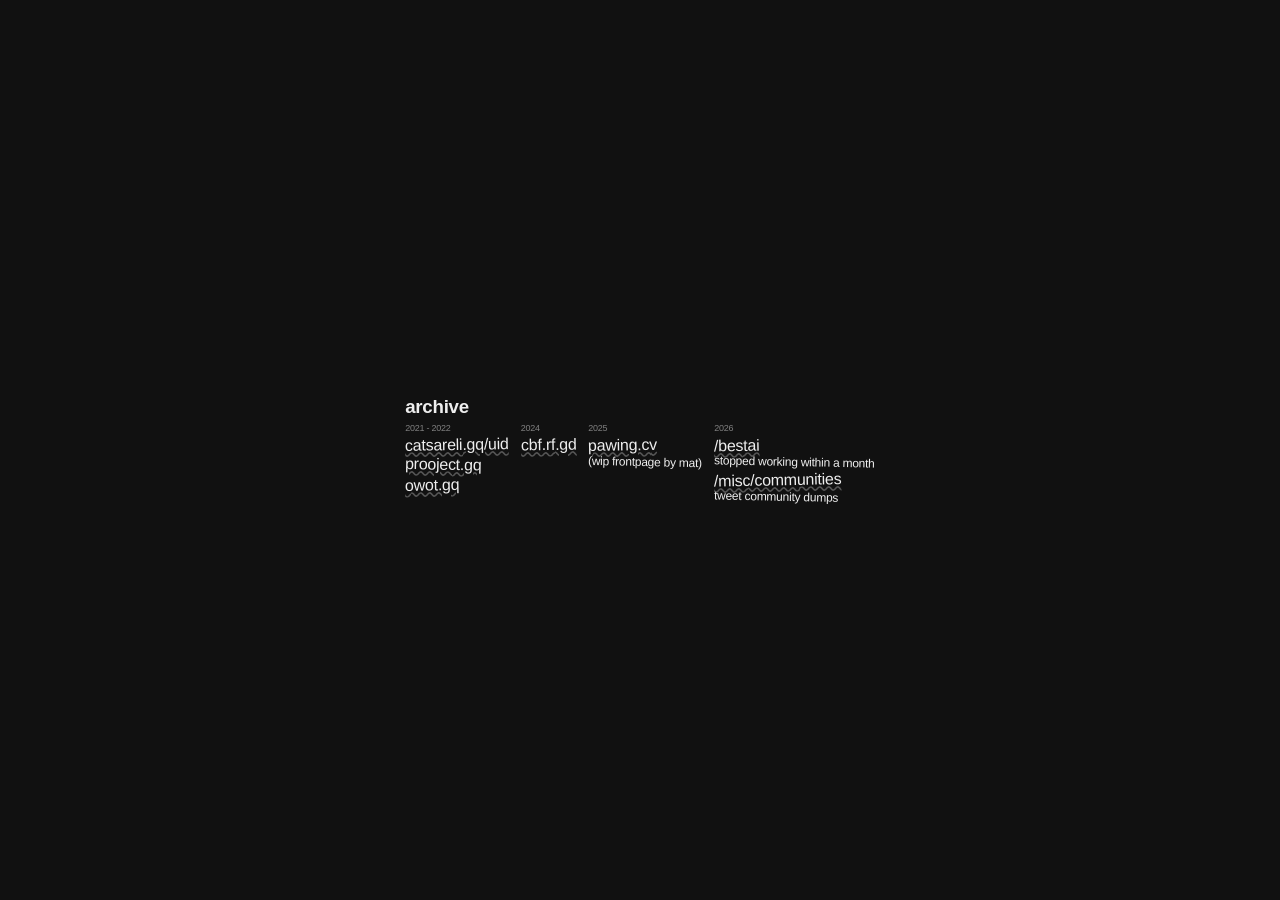
==== index.html @ 19122107 "Initial commit" ====
<!DOCTYPE html>
<html lang="en">
<head>

    <title>old sites</title>
    <link rel="icon" type="image/png" href="favicon.png">

    <meta charset="utf-8">
    <meta name="viewport" content="width=device-width, initial-scale=1">

    <meta name="googlebot" content="index,follow">
    <meta name="google" content="notranslate">

    <style>
        body {
            display: flex; align-items: center; justify-content: center;
            background: #111111; overflow: hidden;
            margin: 0; padding: 0; height: 100%; width: 100%;
            font-family: Arial, Tahoma, sans-serif;
        }
        .bg {
            position: fixed;
            left: 0; right: 0; top: 50%; transform: translateY(-15%);
            width: 100vw; height: 100vh;
            opacity: 0.25; z-index: -1; pointer-events: none;
            background-image: url("/assets/images/cityscape.png");
            background-repeat: repeat-x;
            background-position: center center;
            image-rendering: pixelated;
            mix-blend-mode: lighten;
        }
        h1, h2, h3 {margin: 0}

        /*//////////////////////////////////////////////////////////////////////*/

        .content {
            display: flex; align-items: center; justify-content: center;
            border-radius: 18px;
            max-width: 90vw; height: 100vh;
        }

        :any-link {
            color: #eee;
            text-decoration: underline wavy #555;
        }
        .text {
            display: flex; flex-direction: column; 
            letter-spacing: -0.25px;
            line-height: 1.25; color: #eeeeee;
        }
        .text .list {
            display: flex; flex-direction: row; 
            flex-wrap: wrap; 
            column-gap: 0.75em; row-gap: 0.75em
        }
        .text .list div {display: flex; flex-direction: column}

        a {
            display: inline-block;
            transform: rotate(1.1deg);
        }
        a:nth-of-type(1) {transform: rotate(-1.0deg)} a:nth-of-type(2) {transform: rotate(1.17deg)}
        a:nth-of-type(3) {transform: rotate(-1.12deg)} a:nth-of-type(4) {transform: rotate(1.1deg)}
        a:nth-of-type(5) {transform: rotate(-1.1deg)} a:nth-of-type(6) {transform: rotate(1.13deg)}
        a:nth-of-type(7) {transform: rotate(-1.14deg)} a:nth-of-type(8) {transform: rotate(1.13deg)}
        a:nth-of-type(9) {transform: rotate(-1.18deg)} a:nth-of-type(10) {transform: rotate(1.1deg)}

        .smaller {font-size: 0.75em}
        sub {font-size: 9px; opacity: 0.5; margin-top: 0.5em}

    </style>

</head>
<body>

    <div class="bg"></div>

    <div class="content">
        <div class="text">
            <h3>archive</h3>

            <div class="list">
                <div><sub>2021 - 2022</sub>
                <a href="catsareli.gq/uid">catsareli.gq/uid</a>
                <a href="prooject.gq">prooject.gq</a>
                <a href="owot.gq">owot.gq</a></div>

                <div><sub>2024</sub>
                <a href="cbf.rf.gd">cbf.rf.gd</a></div>

                <div><sub>2025</sub>
                <a href="pawing.cv">pawing.cv</a>
                <a class="smaller">(wip frontpage by mat)</a></div>

                <div><sub>2026</sub>
                <a href="bestai">/bestai</a>
                <a class="smaller">stopped working within a month</a>
                <a href="misc/communities">/misc/communities</a>
                <a class="smaller">tweet community dumps</a></div>
            </div>

        </div>
    </div>

</body>
</html>
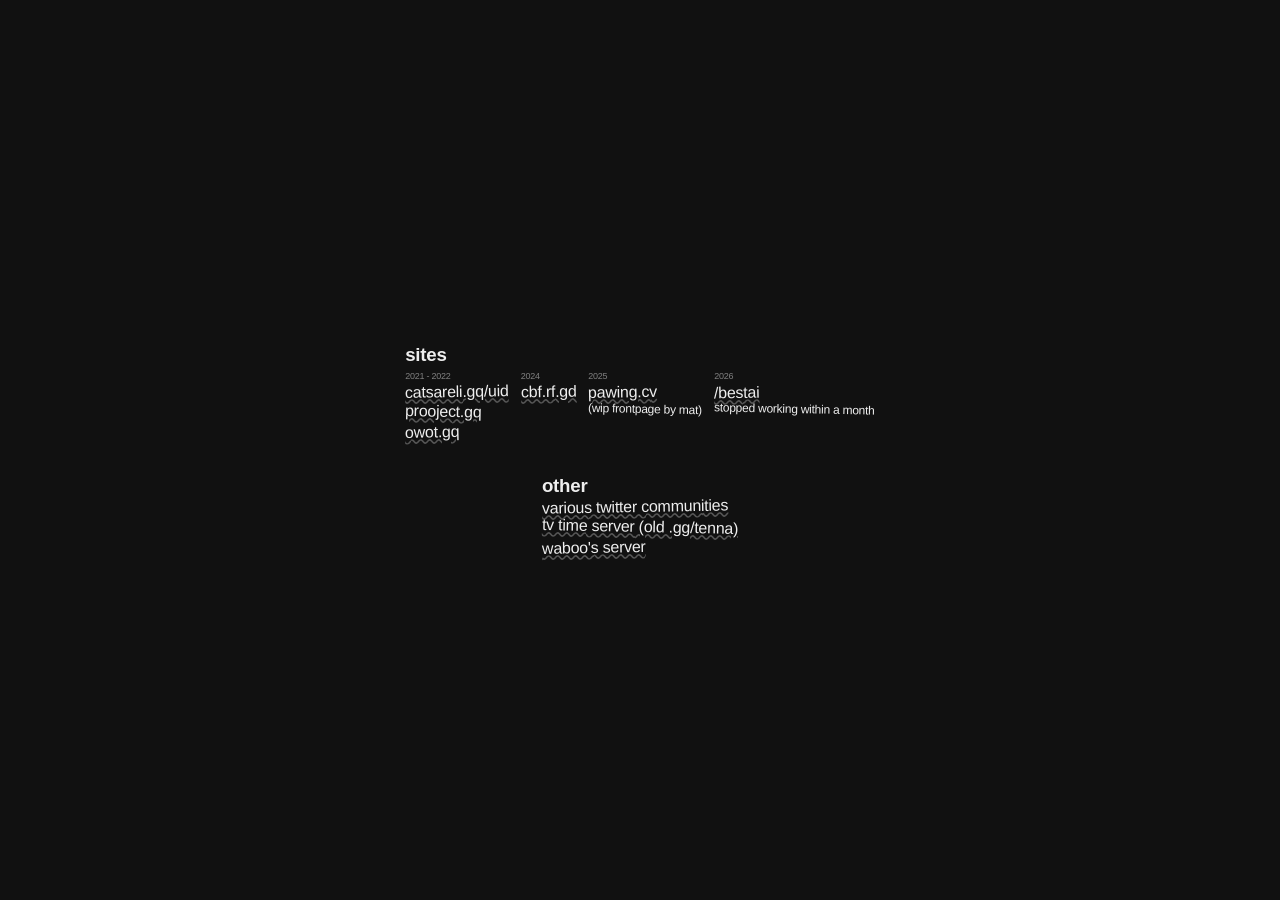
==== commit 93c3277f: "add proper links" ====
--- a/index.html
+++ b/index.html
@@ -2,7 +2,7 @@
 <html lang="en">
 <head>
 
-    <title>old sites</title>
+    <title>archive</title>
     <link rel="icon" type="image/png" href="favicon.png">
 
     <meta charset="utf-8">
@@ -13,7 +13,8 @@
 
     <style>
         body {
-            display: flex; align-items: center; justify-content: center;
+            display: flex;
+            align-items: center; justify-content: center;
             background: #111111; overflow: hidden;
             margin: 0; padding: 0; height: 100%; width: 100%;
             font-family: Arial, Tahoma, sans-serif;
@@ -23,7 +24,7 @@
             left: 0; right: 0; top: 50%; transform: translateY(-15%);
             width: 100vw; height: 100vh;
             opacity: 0.25; z-index: -1; pointer-events: none;
-            background-image: url("/assets/images/cityscape.png");
+            background-image: url("//coolsite.cv/assets/images/cityscape.png");
             background-repeat: repeat-x;
             background-position: center center;
             image-rendering: pixelated;
@@ -34,8 +35,9 @@
         /*//////////////////////////////////////////////////////////////////////*/
 
         .content {
-            display: flex; align-items: center; justify-content: center;
-            border-radius: 18px;
+            display: flex; flex-direction: column; 
+            align-items: center; justify-content: center;
+            border-radius: 18px; gap: 2em;
             max-width: 90vw; height: 100vh;
         }
 
@@ -77,8 +79,7 @@
 
     <div class="content">
         <div class="text">
-            <h3>archive</h3>
-
+            <h3>sites</h3>
             <div class="list">
                 <div><sub>2021 - 2022</sub>
                 <a href="catsareli.gq/uid">catsareli.gq/uid</a>
@@ -95,10 +96,14 @@
                 <div><sub>2026</sub>
                 <a href="bestai">/bestai</a>
                 <a class="smaller">stopped working within a month</a>
-                <a href="misc/communities">/misc/communities</a>
-                <a class="smaller">tweet community dumps</a></div>
+                </div>
             </div>
-
+        </div>
+        <div class="text">
+            <h3>other</h3>
+            <a href="misc/communities">various twitter communities</a>
+            <a href="misc/tenna">tv time server (old .gg/tenna)</a>
+            <a href="misc/waboo/general [1458735057073344687].html">waboo's server</a>
         </div>
     </div>
 
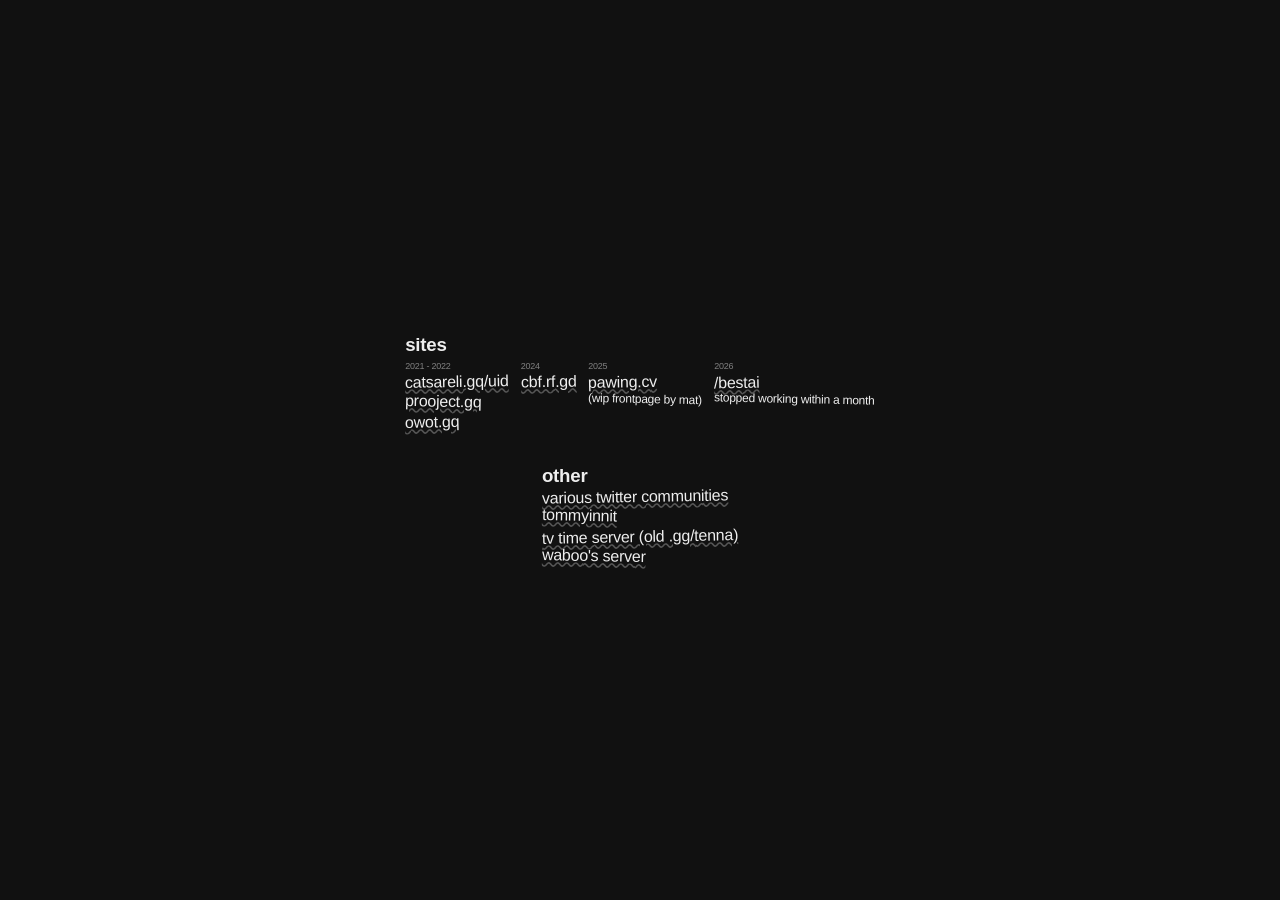
==== commit ca55ff4c: "+tommyinnit archive, NO MEDIA YET" ====
--- a/index.html
+++ b/index.html
@@ -101,7 +101,8 @@
         </div>
         <div class="text">
             <h3>other</h3>
-            <a href="misc/communities">various twitter communities</a>
+            <a href="misc/twitter/communities">various twitter communities</a>
+            <a href="misc/twitter/british">tommyinnit</a>
             <a href="misc/tenna">tv time server (old .gg/tenna)</a>
             <a href="misc/waboo/general [1458735057073344687].html">waboo's server</a>
         </div>
